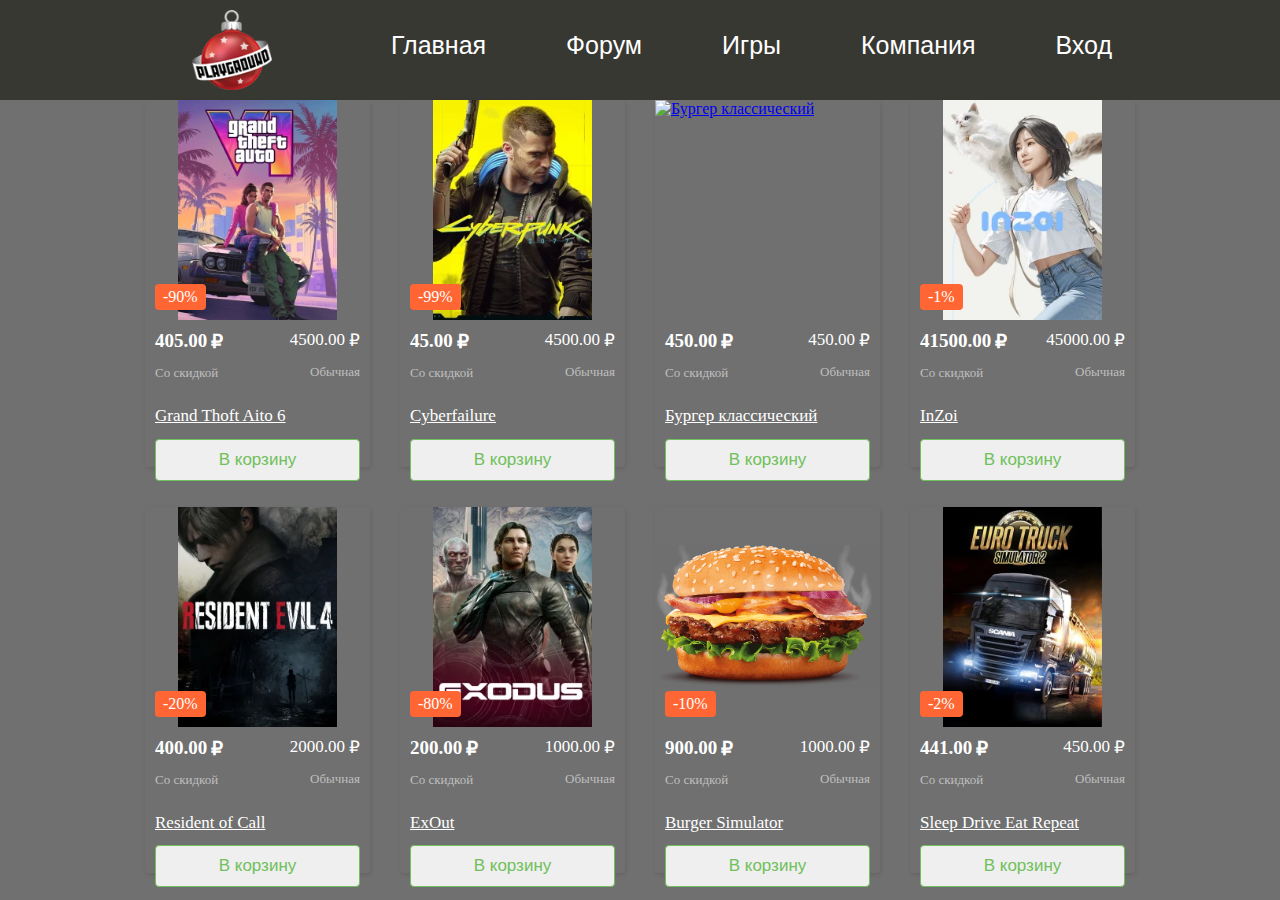
==== prices/prices.html @ f6691c6e "Add files via upload" ====
<!DOCTYPE html>
<html lang="ru">
<head>
  <meta charset="UTF-8">
  <meta name="viewport" content="width=device-width, initial-scale=1.0">
  <title>Название страницы</title>
   <link rel="stylesheet" href="./style-prices.css">
</head>
<body>
  <header>
    <div></div>
 <ul>
        <li><a href="../index.html">Главная</a></li>
        <li><a href="../reviews/reviews.html">Форум</a></li>
        <li><a href="../prices/prices.html">Игры</a></li>
        <li><a href="../company/company.html">Компания</a></li>
  <li><a href="../login-page/login-page.html">Вход</a></li>
    </ul>
</header>

<!-- Сетка карточек товаров -->
<div class="cards">
  <!-- Карточка товара -->
  <div class="card">
    <!-- Верхняя часть -->
    <div class="card__top">
      <!-- Изображение-ссылка товара -->
      <a href="#" class="card__image">
        <img
          src="GrandThoft.png"
          alt="game"
        />
      </a>
      <!-- Скидка на товар -->
      <div class="card__label">-90%</div>
    </div>
    <!-- Нижняя часть -->
    <div class="card__bottom">
      <!-- Цены на товар (с учетом скидки и без)-->
      <div class="card__prices">
        <div class="card__price card__price--discount">405.00</div>
        <div class="card__price card__price--common">4500.00</div>
      </div>
      <!-- Ссылка-название товара -->
      <a href="#" class="card__title">
        Grand Thoft Aito 6
      </a>
      <!-- Кнопка добавить в корзину -->
      <button class="card__add">В корзину</button>
     </div>

   </div><div class="card">
    <!-- Верхняя часть -->
    <div class="card__top">
      <!-- Изображение-ссылка товара -->
      <a href="#" class="card__image">
        <img
          src="Cuberspunk.png"
          alt="game"
        />
      </a>
      <!-- Скидка на товар -->
      <div class="card__label">-99%</div>
    </div>
    <!-- Нижняя часть -->
    <div class="card__bottom">
      <!-- Цены на товар (с учетом скидки и без)-->
      <div class="card__prices">
        <div class="card__price card__price--discount">45.00</div>
        <div class="card__price card__price--common">4500.00</div>
      </div>
      <!-- Ссылка-название товара -->
      <a href="#" class="card__title">
        Cyberfailure
      </a>
      <!-- Кнопка добавить в корзину -->
      <button class="card__add">В корзину</button>
     </div>
   </div>




   <div class="card">
    <!-- Верхняя часть -->
    <div class="card__top">
      <!-- Изображение-ссылка товара -->
      <a href="#" class="card__image">
        <img
          src="Blade.png"
          alt="Бургер классический"
        />
      </a>
      <!-- Скидка на товар -->
    </div>
    <!-- Нижняя часть -->
    <div class="card__bottom">
      <!-- Цены на товар (с учетом скидки и без)-->
      <div class="card__prices">
        <div class="card__price card__price--discount">450.00</div>
        <div class="card__price card__price--common">450.00</div>
      </div>
      <!-- Ссылка-название товара -->
      <a href="#" class="card__title">
        Бургер классический
      </a>
      <!-- Кнопка добавить в корзину -->
      <button class="card__add">В корзину</button>
     </div>
   </div>
   <div class="card">
    <!-- Верхняя часть -->
    <div class="card__top">
      <!-- Изображение-ссылка товара -->
      <a href="#" class="card__image">
        <img
          src="inzai.png"
          alt="Бургер классический"
        />
      </a>
      <!-- Скидка на товар -->
      <div class="card__label">-1%</div>
    </div>
    <!-- Нижняя часть -->
    <div class="card__bottom">
      <!-- Цены на товар (с учетом скидки и без)-->
      <div class="card__prices">
        <div class="card__price card__price--discount">41500.00</div>
        <div class="card__price card__price--common">45000.00</div>
      </div>
      <!-- Ссылка-название товара -->
      <a href="#" class="card__title">
        InZoi
      </a>
      <!-- Кнопка добавить в корзину -->
      <button class="card__add">В корзину</button>
     </div>
   </div>



   <div class="card">
    <!-- Верхняя часть -->
    <div class="card__top">
      <!-- Изображение-ссылка товара -->
      <a href="#" class="card__image">
        <img
          src="Resident of shit.png"
          alt="Бургер классический"
        />
      </a>
      <!-- Скидка на товар -->
      <div class="card__label">-20%</div>
    </div>
    <!-- Нижняя часть -->
    <div class="card__bottom">
      <!-- Цены на товар (с учетом скидки и без)-->
      <div class="card__prices">
        <div class="card__price card__price--discount">400.00</div>
        <div class="card__price card__price--common">2000.00</div>
      </div>
      <!-- Ссылка-название товара -->
      <a href="#" class="card__title">
        Resident of Call
      </a>
      <!-- Кнопка добавить в корзину -->
      <button class="card__add">В корзину</button>
     </div>
   </div>
   <div class="card">
    <!-- Верхняя часть -->
    <div class="card__top">
      <!-- Изображение-ссылка товара -->
      <a href="#" class="card__image">
        <img
          src="ехидос.png"
          alt="Бургер классический"
        />
      </a>
      <!-- Скидка на товар -->
      <div class="card__label">-80%</div>
    </div>
    <!-- Нижняя часть -->
    <div class="card__bottom">
      <!-- Цены на товар (с учетом скидки и без)-->
      <div class="card__prices">
        <div class="card__price card__price--discount">200.00</div>
        <div class="card__price card__price--common">1000.00</div>
      </div>
      <!-- Ссылка-название товара -->
      <a href="#" class="card__title">
        ExOut
      </a>
      <!-- Кнопка добавить в корзину -->
      <button class="card__add">В корзину</button>
     </div>
   </div>


   <div class="card">
    <!-- Верхняя часть -->
    <div class="card__top">
      <!-- Изображение-ссылка товара -->
      <a href="#" class="card__image">
        <img
          src="./burger.png"
          alt="Бургер классический"
        />
      </a>
      <!-- Скидка на товар -->
      <div class="card__label">-10%</div>
    </div>
    <!-- Нижняя часть -->
    <div class="card__bottom">
      <!-- Цены на товар (с учетом скидки и без)-->
      <div class="card__prices">
        <div class="card__price card__price--discount">900.00</div>
        <div class="card__price card__price--common">1000.00</div>
      </div>
      <!-- Ссылка-название товара -->
      <a href="#" class="card__title">
        Burger Simulator
      </a>
      <!-- Кнопка добавить в корзину -->
      <button class="card__add">В корзину</button>
     </div>
   </div>


   <div class="card">
    <!-- Верхняя часть -->
    <div class="card__top">
      <!-- Изображение-ссылка товара -->
      <a href="#" class="card__image">
        <img class="coolImage"
          src="EuroTruck.png"
          alt="Бургер классический"
        />
      </a>
      <!-- Скидка на товар -->
      <div class="card__label">-2%</div>
    </div>
    <!-- Нижняя часть -->
    <div class="card__bottom">
      <!-- Цены на товар (с учетом скидки и без)-->
      <div class="card__prices">
        <div class="card__price card__price--discount">441.00</div>
        <div class="card__price card__price--common">450.00</div>
      </div>
      <!-- Ссылка-название товара -->
      <a href="#" class="card__title">
        Sleep Drive Eat Repeat
      </a>
      <!-- Кнопка добавить в корзину -->
      <button class="card__add">В корзину</button>
     </div>
   </div>


 </div>
</body>
</html>
---- prices/style-prices.css ----
body{
    margin: 0px;
    background-color: #707070;
    background-size: 1920px 1080px;
}
header{
    background-color: #383833;
    min-width: 600px;
    height: 100px;
}
.card {
  width: 225px;
  min-height: 350px;
  box-shadow: 1px 2px 4px rgba(0, 0, 0, 0.1);
  display: flex;
  flex-direction: column; /* Размещаем элементы в колонку */
  border-radius: 4px;
  transition: 0.2s;
  position: relative;
}

/* При наведении на карточку - меняем цвет тени */
.card:hover {
  box-shadow: 4px 8px 16px rgba(255, 102, 51, 0.2);
}

.card__top {
  flex: 0 0 220px; /* Задаем высоту 220px, запрещаем расширение и сужение по высоте */
  position: relative;
  overflow: hidden; /* Скрываем, что выходит за пределы */
}

/* Контейнер для картинки */
.card__image {
  display: block;
  position: absolute;
  top: 0;
  left: 0;
  width: 100%;
  height: 100%;
}

.card__image > img {
  width: 100%;
  height: 100%;
  object-fit: contain; /* Встраиваем картинку в контейнер card__image */
  transition: 0.2s;
}

/* При наведении - увеличиваем картинку */
.card__image:hover > img {
  transform: scale(1.1);
}

/* Размещаем скидку на товар относительно изображения */
.card__label {
  padding: 4px 8px;
  position: absolute;
  bottom: 10px;
  left: 10px;
  background: #ff6633;
  border-radius: 4px;
  font-weight: 400;
  font-size: 16px;
  color: #fff;
}

.card__bottom {
  display: flex;
  flex-direction: column;
  flex: 1 0 auto; /* Занимаем всю оставшуюся высоту карточки */
  padding: 10px;
}

.card__prices {
  display: flex;
  margin-bottom: 10px;
  flex: 0 0 50%; /* Размещаем цены равномерно в две колонки */
}

.card__price::after {
  content: "₽";
  margin-left: 4px;
  position: relative;
}

.card__price--discount {
  font-weight: 700;
  font-size: 19px;
  color: #ffffff;
  display: flex;
  flex-wrap: wrap-reverse;
}

.card__price--discount::before {
  content: "Со скидкой";
  font-weight: 400;
  font-size: 13px;
  color: #bfbfbf;
}

.card__price--common {
  font-weight: 400;
  font-size: 17px;
  color: #ffffff;
  display: flex;
  flex-wrap: wrap-reverse;
  justify-content: flex-end;
}

.card__price--common::before {
  content: "Обычная";
  font-weight: 400;
  font-size: 13px;
  color: #bfbfbf;
}

.card__title {
  display: block;
  margin-bottom: 10px;
  font-weight: 400;
  font-size: 17px;
  line-height: 150%;
  color: #ffffff;
}

.card__title:hover {
  color: #ff6633;
}

.card__add {
  display: block;
  width: 100%;
  font-weight: 400;
  font-size: 17px;
  color: #70c05b;
  padding: 10px;
  text-align: center;
  border: 1px solid #70c05b;
  border-radius: 4px;
  cursor: pointer; /* Меняем курсор при наведении */
  transition: 0.2s;
  margin-top: auto; /* Прижимаем кнопку к низу карточки */
}

.card__add:hover {
  border: 1px solid #ff6633;
  background-color: #ff6633;
  color: #fff;
}
.cards {
  display: grid;
  /* Автоматически заполняем на всю ширину grid-контейнера */
  grid-template-columns: repeat(auto-fill, 225px);
  width: 100%;
  max-width: 1000px; /* Ширина grid-контейнера */
  justify-content: center;
  justify-items: center; /* Размещаем карточку по центру */
  column-gap: 30px; /* Отступ между колонками */
  row-gap: 40px; /* Отступ между рядами */
  margin: 0 auto;
  z-index: 1;
}
header div{
    background-image: url('logo.png');
    background-size: 80px 80px;
    width: 80px;
    height: 80px;
    position: relative;
    left: 15%;
    top: 10%;
}
header ul{
    display: flex;
    justify-content: right;
    position: relative;
    bottom: 105%;
    right: 10%;
}
header ul li{
    display: block;
    padding: 40px;
}
header ul li a{
    font-family: 'Lucida Sans', 'Lucida Sans Regular', 'Lucida Grande', 'Lucida Sans Unicode', Geneva, Verdana, sans-serif;
    text-decoration: none;
    color: white;
    font-size: 25px;
}
a:hover{
    color: orange;
}
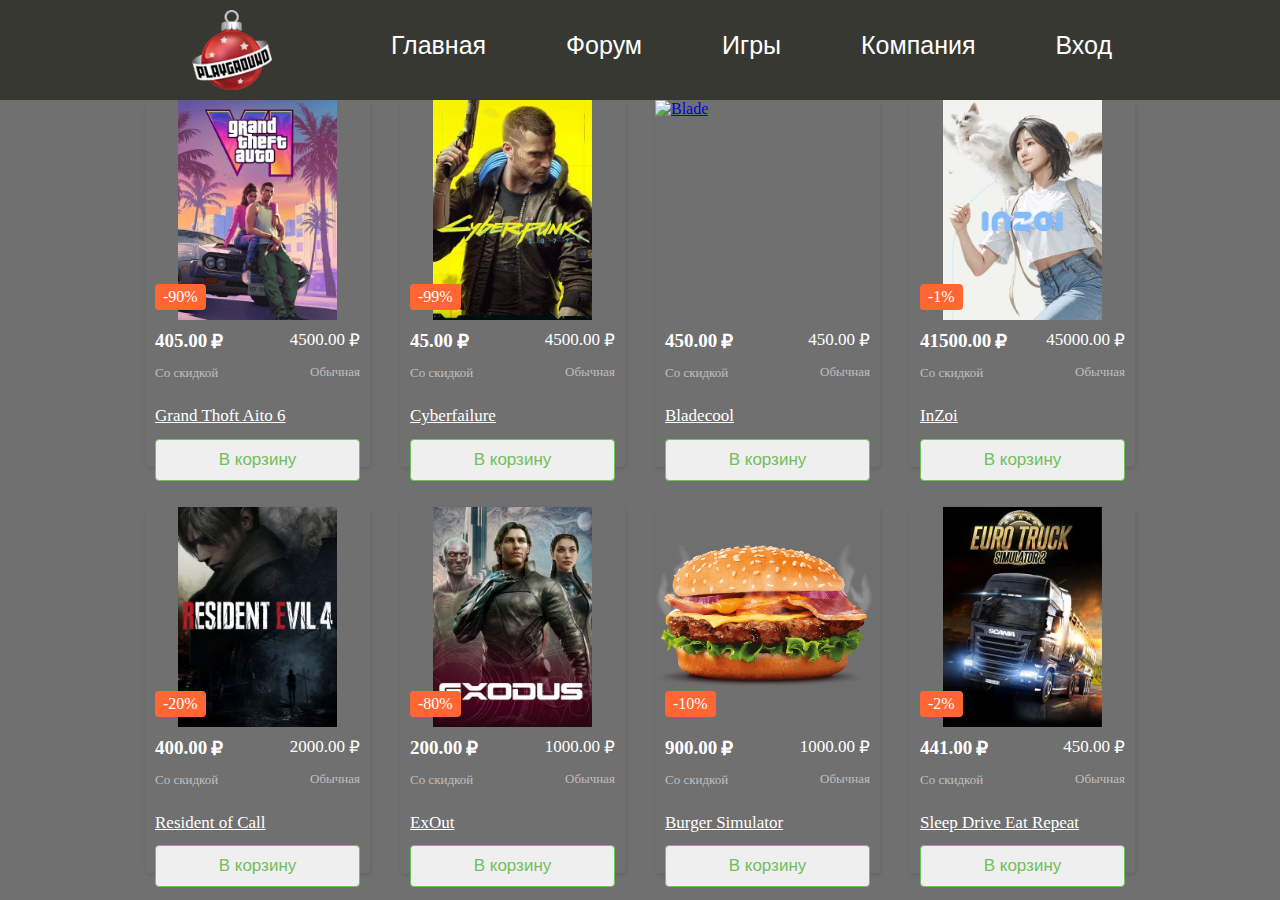
==== commit b1204899: "Update prices.html" ====
--- a/prices/prices.html
+++ b/prices/prices.html
@@ -88,7 +88,7 @@
       <a href="#" class="card__image">
         <img
           src="Blade.png"
-          alt="Бургер классический"
+          alt="Blade"
         />
       </a>
       <!-- Скидка на товар -->
@@ -102,7 +102,7 @@
       </div>
       <!-- Ссылка-название товара -->
       <a href="#" class="card__title">
-        Бургер классический
+        Bladecool
       </a>
       <!-- Кнопка добавить в корзину -->
       <button class="card__add">В корзину</button>
@@ -259,4 +259,4 @@
 
  </div>
 </body>
-</html>+</html>
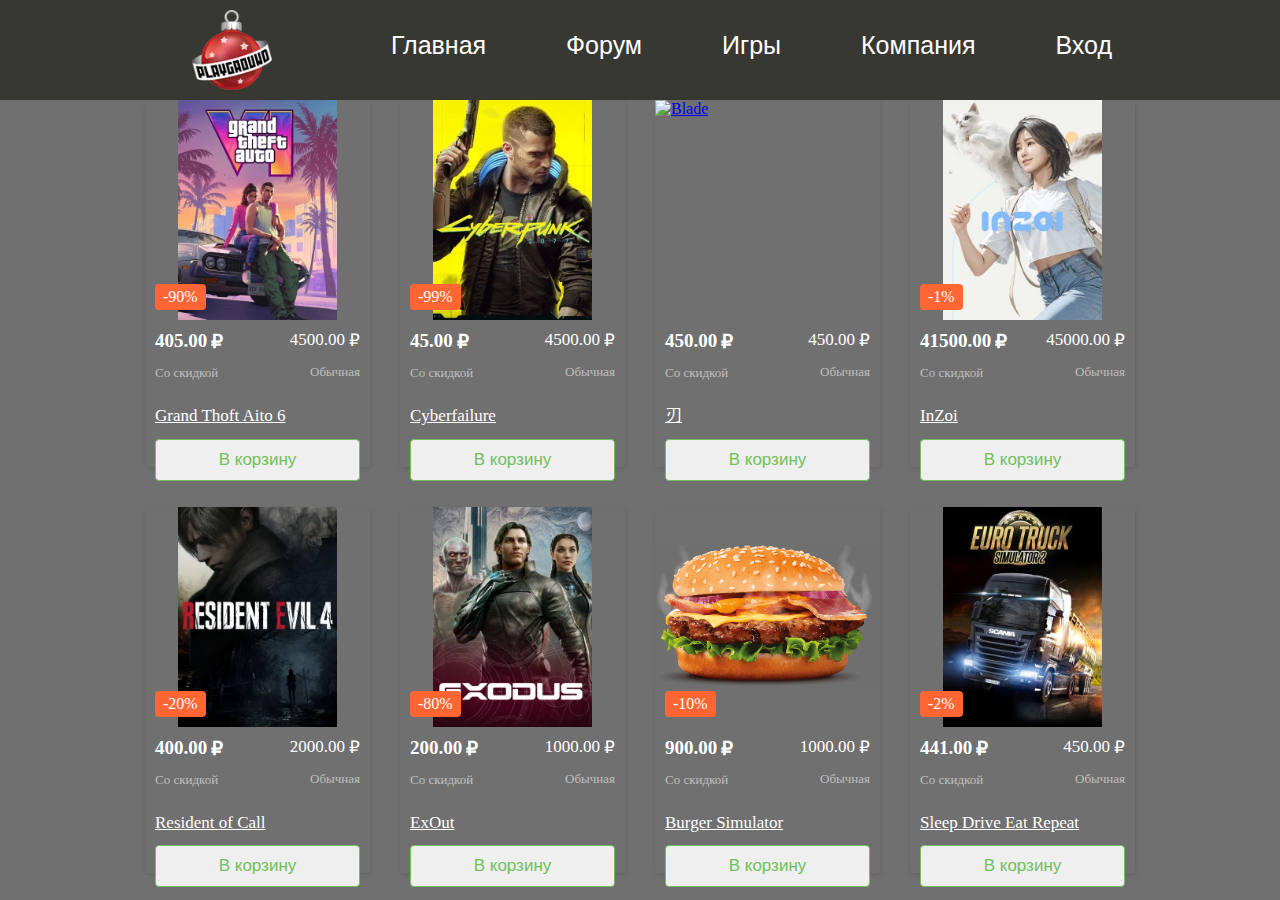
==== commit 5d2b4c4a: "Update prices.html" ====
--- a/prices/prices.html
+++ b/prices/prices.html
@@ -102,7 +102,7 @@
       </div>
       <!-- Ссылка-название товара -->
       <a href="#" class="card__title">
-        Bladecool
+        刃
       </a>
       <!-- Кнопка добавить в корзину -->
       <button class="card__add">В корзину</button>
